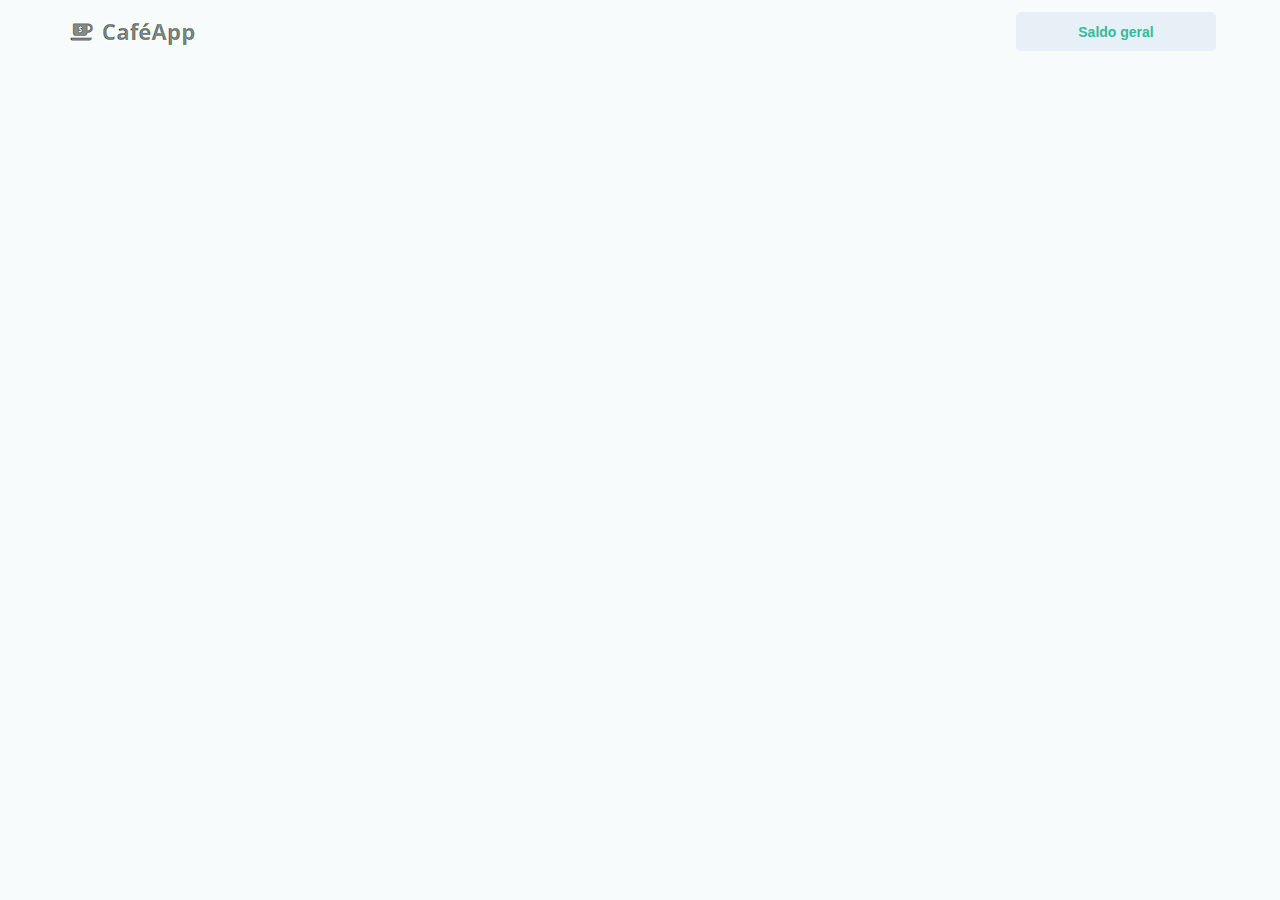
==== index.html @ 547b39d0 "first commit" ====
<!DOCTYPE html>
<html lang="en">
<head>
    <meta charset="UTF-8">
    <meta http-equiv="X-UA-Compatible" content="IE=edge">
    <meta name="viewport" content="width=device-width, initial-scale=1.0">
    <title>Document</title>
    <link rel="stylesheet" href="css/styles.css">
</head>
<body>
    <div class="app">
        <header class="app-header">
            <img src="img/icon-cafeapp.png" alt="">
            <button>Saldo geral</button>
        </header>
    </div>
</body>
</html>
---- css/styles.css ----
* {
    margin: 0;
    padding: 0;
    box-sizing: border-box;
}


body {
    font-family: 'Open Sans',sans-serif;
    background-color: #F7FBFC;
}

.app {
    width: 90%;
    max-width: 1200px;
    padding: 5% 0;
    margin: 0 auto;
    padding-top: 12px;
}

.app-header {
    display: flex;
    align-items: center;
    justify-content: space-between;
    width: 100%;
    /* margin-bottom: var(--area-box); */
}

.app-header button {
    width: 200px;
    height: 39px;
    background-color: #e8f0f7;
    font-size:  14px;
    border: none;
    color: #36ba9b;
    font-weight: bold;    
    border-radius: 5px;
}

.app-header button:hover {
    cursor: pointer;
    background: linear-gradient(to right,#42E695 0%,#3BB2B8 50%,#42E695 100%);
    color: #fff;
    background-size: 200% auto;
}
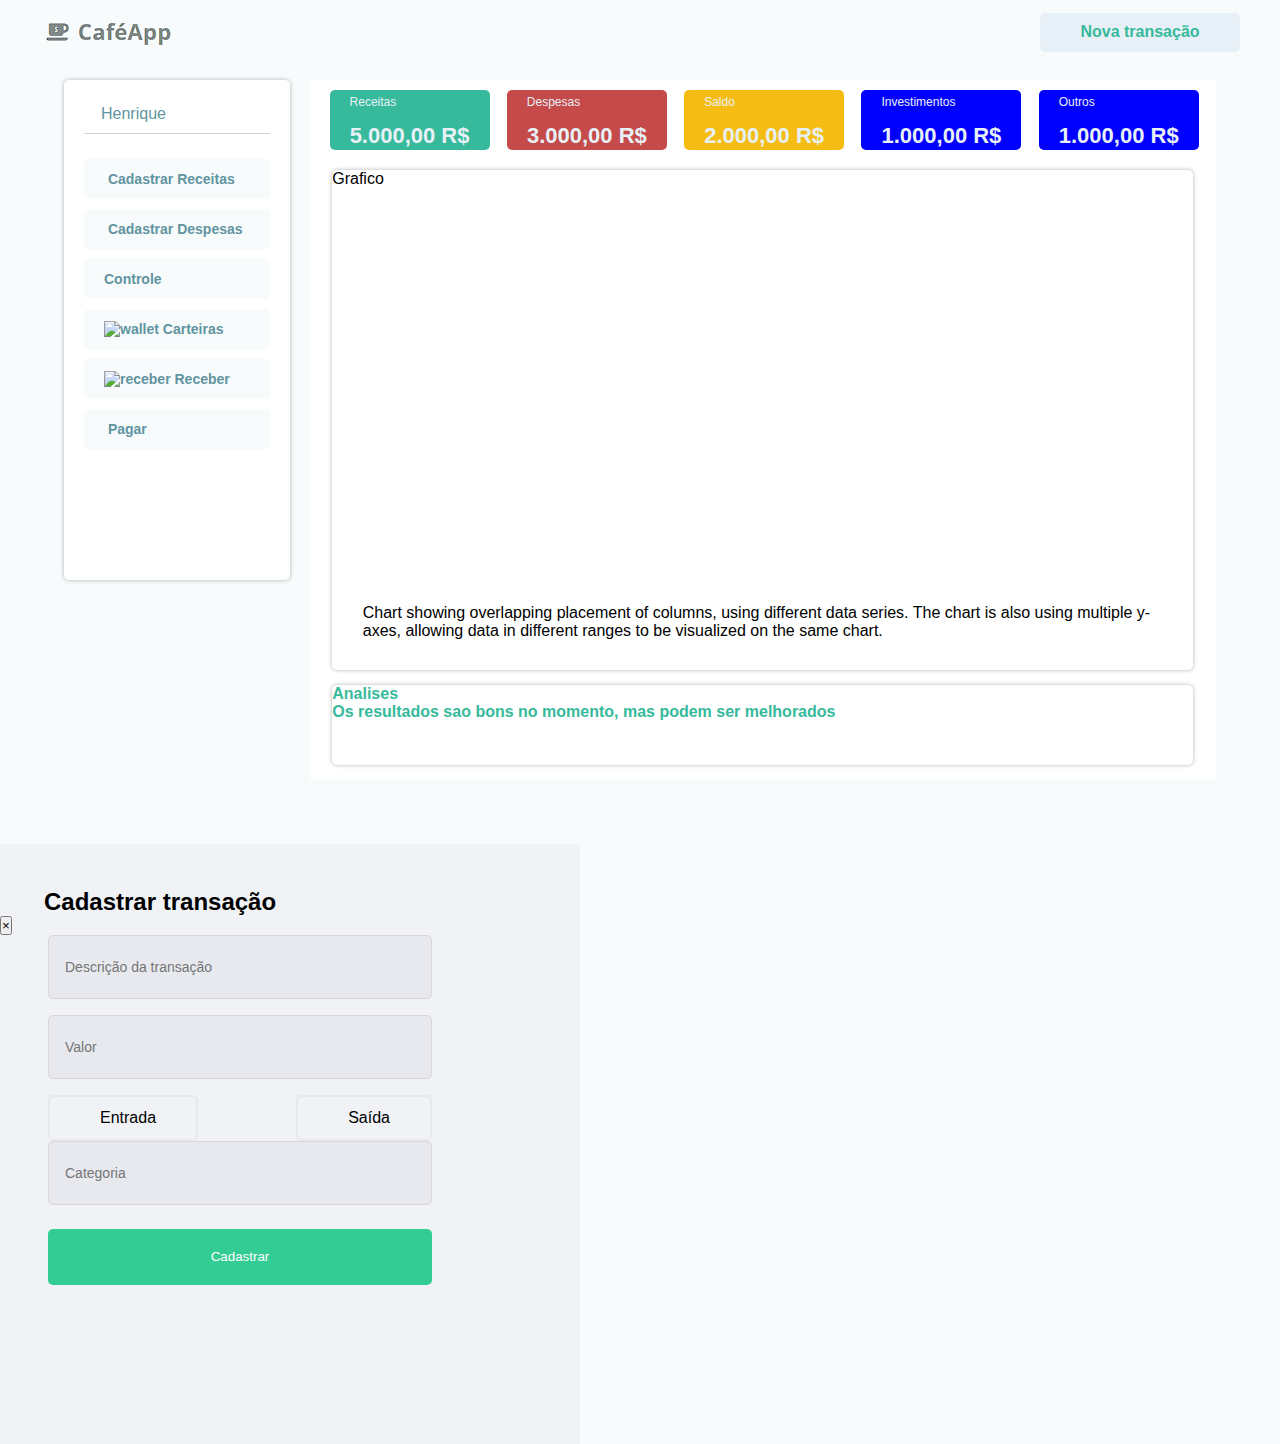
==== commit 04d7bc1e: "Implementando graficos" ====
--- a/index.html
+++ b/index.html
@@ -6,13 +6,160 @@
     <meta name="viewport" content="width=device-width, initial-scale=1.0">
     <title>Document</title>
     <link rel="stylesheet" href="css/styles.css">
+    <link rel="stylesheet" href="projeto.js">
+    <script src="https://code.highcharts.com/highcharts.js"></script>
+    <script src="https://code.highcharts.com/modules/exporting.js"></script>
+    <script src="https://code.highcharts.com/modules/export-data.js"></script>
+    <script src="https://code.highcharts.com/modules/accessibility.js"></script>  
+
 </head>
 <body>
-    <div class="app">
-        <header class="app-header">
-            <img src="img/icon-cafeapp.png" alt="">
-            <button>Saldo geral</button>
-        </header>
+    <header class="app-header">
+        <img src="img/icon-cafeapp.png" alt="">
+        <button type="button" class="btn btn-primary" data-toggle="modal" data-target="#exampleModalCenter">
+            Nova transação
+        </button>
+        <!-- <button>Saldo geral</button> -->
+    </header>
+    <div class="app">        
+        <aside class="menu-container">
+            <div class="menu-header">
+                <img src="img/user.png" alt="">
+                <p> Henrique</p>
+            </div>
+            <nav class="menu-content">
+                <button class="menu-button" type="button">
+                    <img src="img/saida.png" alt="">
+                    <span>Cadastrar Receitas</span> 
+                </button>
+                <button class="menu-button" type="button">
+                    <img src="img/saida.png" alt="">
+                    <span>Cadastrar Despesas</span> 
+                </button>
+                <button class="menu-button" type="button">
+                    <!-- <img src="img/home.png" alt="home"> -->
+                    <span>Controle</span> 
+                </button>
+                <button class="menu-button" type="button">
+                    <img src="img/wallet.png" alt="wallet">
+                    <span>Carteiras</span>                     
+                </button>
+                <button class="menu-button" type="button">
+                    <img src="img/receber.png" alt="receber">
+                    <span>Receber</span> 
+                </button>
+                <button class="menu-button" type="button">
+                    <img src="img/saida.png" alt="">
+                    <span>Pagar</span> 
+                </button>                
+            </nav>
+        </aside>
+        <main class="app-main-container">
+            <div class="app-main-header">
+                <div class="app-item-card-receita">
+                    <div class="item-card-content">
+                        <p>Receitas</p>
+                        <img src="" alt="">
+                    </div>                    
+                    <p class="valor">5.000,00 R$</p>                    
+                </div>
+                <div class="app-item-card-despesa">
+                    <div class="item-card-content">
+                        <p>Despesas</p>
+                        <img src="" alt="">
+                    </div>                    
+                    <p class="valor">3.000,00 R$</p>                    
+                </div>
+                <div class="app-item-card-saldo">
+                    <div class="item-card-content">
+                        <p>Saldo</p>
+                        <img src="" alt="">
+                    </div>                    
+                    <p class="valor">2.000,00 R$</p>                    
+                </div>
+                <div class="app-item-card">
+                    <div class="item-card-content">
+                        <p>Investimentos</p>
+                        <img src="" alt="">
+                    </div>                    
+                    <p class="valor">1.000,00 R$</p>                    
+                </div>  
+                <div class="app-item-card">
+                    <div class="item-card-content">
+                        <p>Outros</p>
+                        <img src="" alt="">
+                    </div>                    
+                    <p class="valor">1.000,00 R$</p>                    
+                </div>               
+            </div>
+            <div class="app-main">
+                <div class="app-grafico">
+                    <p>Grafico</p>
+                    <figure class="highcharts-figure">
+                        <div id="container"></div>
+                        <p class="highcharts-description">
+                            Chart showing overlapping placement of columns, using different data
+                            series. The chart is also using multiple y-axes, allowing data in
+                            different ranges to be visualized on the same chart.
+                        </p>
+                    </figure>
+                </div>                   
+            </div>   
+            <div class="app-analise">
+                <p>Analises</p>
+                <span> Os resultados sao bons no momento, mas podem ser melhorados</span>
+            </div>           
+        </main>        
+    </div>
+    <div class="modal fade" id="exampleModalCenter" tabindex="-1" role="dialog" aria-labelledby="exampleModalCenterTitle" aria-hidden="true">
+        <div class="modal-dialog modal-dialog-centered" role="document">
+            <div class="modal-content">
+                <div class="modal-header">
+                    <h5 class="modal-title" id="exampleModalLongTitle">Cadastrar transação</h5>
+                    <button type="button" class="close" data-dismiss="modal" aria-label="Close">
+                        <span aria-hidden="true">&times;</span>
+                    </button>
+                </div>
+                <div class="modal-body">
+                    <div class="form-body-input">
+                        <div class="input">
+                            <input type="text" placeholder="Descrição da transação">
+                        </div>
+                        <div class="input">
+                            <input type="number" placeholder="Valor">
+                        </div>
+
+                        <div class="radio">
+                                <input type="radio" id="entrada" name="tipo_movimentacao" value="entrada">                                
+                                <label for="entrada">
+                                    <img src="./assets/income.svg" alt="">
+                                    <span>Entrada</span>                                
+                                </label>                        
+                        
+
+                                <input type="radio" id="saida" name="tipo_movimentacao" value="saida"> 
+                                <label for="saida">                                
+                                    <img src="./assets/outcome.svg" alt="">
+                                    <span>Saída</span>
+                                </label>         
+                        
+                            
+                        </div>
+                        
+                        <div class="input">
+                            <input type="text" placeholder="Categoria">
+                        </div>
+                        <div >
+                            <button class="btn-cadastrar">Cadastrar</button>
+                        </div>
+                    </div>
+                </div>
+                <!-- <div class="modal-footer">
+                    <button type="button" class="btn btn-secondary" data-dismiss="modal">Close</button>
+                    <button type="button" class="btn btn-primary">Save changes</button>
+                </div> -->
+            </div>
+        </div>
     </div>
 </body>
 </html>--- a/css/styles.css
+++ b/css/styles.css
@@ -4,42 +4,336 @@
     box-sizing: border-box;
 }
 
-
 body {
     font-family: 'Open Sans',sans-serif;
     background-color: #F7FBFC;
 }
 
+/* CABEÇALHO */
+.app-header {
+    display: flex;
+    align-items: center;
+    justify-content: space-between;
+    max-width: 1200px;
+    padding: 1% 0;
+    margin: 0 auto;
+}
+
+.app-header button {
+    width: 200px;
+    height: 39px;
+    background-color: #e8f0f7;
+    font-size:  16px;
+    border: none;
+    color: #36ba9b;
+    font-weight: bold;    
+    border-radius: 5px;
+}
+
+.app-header button:hover {
+    cursor: pointer;
+    background: linear-gradient(to right,#42E695 0%,#3BB2B8 50%,#42E695 100%);
+    color: #fff;
+    background-size: 200% auto;
+}
+
+/* CONTEUDO PRINCIPAL */
 .app {
     width: 90%;
     max-width: 1200px;
     padding: 5% 0;
     margin: 0 auto;
-    padding-top: 12px;
-}
-
-.app-header {
-    display: flex;
+    padding-top: 15px;
+    display: flex;
+    align-items: flex-start;    
+}
+
+/* MENUS */
+.menu-container{
+    background-color: white;
+    width: 20%;
+    height: 500px;
+    /* margin-top: 30px; */
+    border-radius: 5px;
+    padding: 20px 20px 0 20px; 
+    -webkit-box-shadow: 0 0 4px 0 rgb(0 0 0 / 30%)   
+}
+
+.menu-header{
+    color: #6194A0;
+    font-size: 16px;
+    font-weight: 300;
+    text-align: center;
     align-items: center;
+    justify-content: left;
+    padding: 0 0 10px 10px;
+    display: flex;
+    border-bottom: 1px solid lightgray;
+    gap: 7px;
+    margin-top: 5px;
+}
+
+.menu-content{
+    display: flex;
+    flex-direction: column;    
+    margin-top: 20px; 
+}
+
+.menu-button{
+    border-radius: 5px;
+    margin: 5px 0 5px 0;
+    border: none;
+    height: 2.5rem;
+    /* background-color: #42E695; */
+    background-color: #F7FBFC;
+    color: #6194A0;
+    font-size: 14px;
+    font-weight: 600;
+    text-align: left;
+    padding: 5px 0px 5px 20px; 
+    align-items: center;
+}
+
+.menu-button:hover{
+    background-color: #6194A0;
+    color: #F7FBFC;
+    cursor: pointer;
+    border: none;
+}
+
+/* MAIN */
+.app-main-container{
+    width: 930px;
+    height: 700px;
+    background-color: white;
+    margin-left: 20px; 
+    /* -webkit-box-shadow: 0 0 4px 0 rgb(0 0 0 / 30%); */
+}
+
+/* CABEÇALHO DO MAIN */
+.app-main-header{
+    /* border:#36ba9b solid; */    
+    background-color: white;  
+    display: grid;
+    grid-template-columns: 1fr 1fr 1fr 1fr 1fr;
+    margin: 10px 0 0 20px;   
+}
+
+.item-card-content{
+    margin: 5px 15px 0 20px; 
+    font-size: 12px; 
+}
+
+.valor{
+    font-size: 22px;
+    font-weight: bold;
+    text-align: center;
+    /* padding-bottom: 8px; */
+}
+
+.app-item-card{
+    width: 160px;
+    background-color: blue;
+    border-radius: 5px;
+    height: 60px;    
+    color: #e8f0f7; 
+}
+
+.app-item-card-receita{
+    width: 160px;
+    background-color: #36ba9b;
+    /* background: linear-gradient(to right,#42E695 0%,#3BB2B8 50%,#42E695 100%);
+    background-size: 200% auto; */
+    border-radius: 5px;
+    height: 60px;    
+    color: #e8f0f7; 
+}
+
+.app-item-card-despesa{
+    width: 160px;
+    background-color: rgb(197, 75, 75);
+    border-radius: 5px;
+    height: 60px;    
+    color: #e8f0f7; 
+}
+
+.app-item-card-saldo{
+    width: 160px;
+    background-color: rgb(245, 189, 20);
+    border-radius: 5px;
+    height: 60px;    
+    color: #e8f0f7; 
+}
+
+.app-main{
+    /* display: grid;
+    grid-template-columns: 1fr 1fr;
+    gap: 10px; */
+    margin-top: 20px;
+}
+
+.app-grafico{
+    background-color: white;
+    width: 95%;
+    height: 500px;
+    -webkit-box-shadow: 0 0 4px 0 rgb(0 0 0 / 30%);
+    margin: 0 auto; 
+    border-radius: 5px;
+}
+
+.app-analise{
+    background-color: white;
+    width: 95%;
+    height: 80px;
+    /* border: #36ba9b 1px solid; */
+    -webkit-box-shadow: 0 0 4px 0 rgb(0 0 0 / 30%);
+    /* padding: 5px auto; */
+    margin: 15px auto;
+    border-radius: 5px;
+    font-size: 16px;
+    color: #36ba9b;
+    font-weight: bold;
+}
+
+/* GRAFICOS */
+.highcharts-figure,
+.highcharts-data-table table {
+    min-width: 310px;
+    max-width: 800px;
+    margin: 1em auto;
+}
+
+#container {
+    height: 400px;
+}
+
+.highcharts-data-table table {
+    font-family: Verdana, sans-serif;
+    border-collapse: collapse;
+    border: 1px solid #ebebeb;
+    margin: 10px auto;
+    text-align: center;
+    width: 100%;
+    max-width: 500px;
+}
+
+.highcharts-data-table caption {
+    padding: 1em 0;
+    font-size: 1.2em;
+    color: #555;
+}
+
+.highcharts-data-table th {
+    font-weight: 600;
+    padding: 0.5em;
+}
+
+.highcharts-data-table td,
+.highcharts-data-table th,
+.highcharts-data-table caption {
+    padding: 0.5em;
+}
+
+.highcharts-data-table thead tr,
+.highcharts-data-table tr:nth-child(even) {
+    background: #f8f8f8;
+}
+
+.highcharts-data-table tr:hover {
+    background: #f1f7ff;
+}
+
+/* MODAL */
+
+.modal-content {
+    width: 580px; 
+    height: 600px;
+    background-color: #f0f2f5;
+}
+
+.modal-content .modal-header {
+    border:0;
+}
+
+.modal-content .modal-title {
+    font-size: 24px;
+    padding: 44px 0px 0px 44px;
+    font-weight: 600;
+}
+
+.form-body-input {
+    padding-left: 48px;
+    padding-right: 48px;
+    width: 480px;
+    height: 304px;
+}
+
+.form-body-input .input input {
+    width: 100%;
+    height: 64px;
+    background-color: #e7e9ee;
+    border: 1px solid #d7d7d7;
+    box-sizing: border-box;
+    border-radius: 5px;
+    margin-bottom: 16px;
+    padding: 16px 0px 16px 16px;
+    font-weight: 400;
+    font-size: 14px;
+}
+
+.form-body-input .radio {
+    display: flex;
     justify-content: space-between;
-    width: 100%;
-    /* margin-bottom: var(--area-box); */
-}
-
-.app-header button {
-    width: 200px;
-    height: 39px;
-    background-color: #e8f0f7;
-    font-size:  14px;
-    border: none;
-    color: #36ba9b;
-    font-weight: bold;    
-    border-radius: 5px;
-}
-
-.app-header button:hover {
+}
+
+.form-body-input .radio label {
+    padding: 12px 40px 12px 40px;
+    background-color: #f0f2f5;
+    border: 2px solid #e7e9ee;
+    border-radius: 5px;
+    font-size: 16px;
+    display: flex;
+    justify-content: space-between;
+    align-items: center;
     cursor: pointer;
-    background: linear-gradient(to right,#42E695 0%,#3BB2B8 50%,#42E695 100%);
+}
+
+.form-body-input .radio input {
+    display: none;
+}
+
+.form-body-input .radio img {
+    margin-right: 10px;
+}
+
+.form-body-input .radio input[type="radio"]:checked + label[for="entrada"] {
+    border: 2px solid #33cc95 !important;
+}
+
+.form-body-input .radio input[type="radio"]:checked + label[for="saida"] {
+    border: 2px solid red !important;
+}
+
+.form-body-input input:focus{
+    outline:0;
+    border-color: #6933ff;
+}
+
+.btn-cadastrar {
+    width: 100% ;
+    height: 56px;
+    background-color: #33cc95;
+    margin-top: 8px;
+    border-radius: 5px;
     color: #fff;
-    background-size: 200% auto;
-}+    border:0;
+    cursor: pointer;
+    transition: 0.2s filter;
+}
+
+.btn-cadastrar:hover {
+    filter: brightness(0.9);
+}
+
+
+
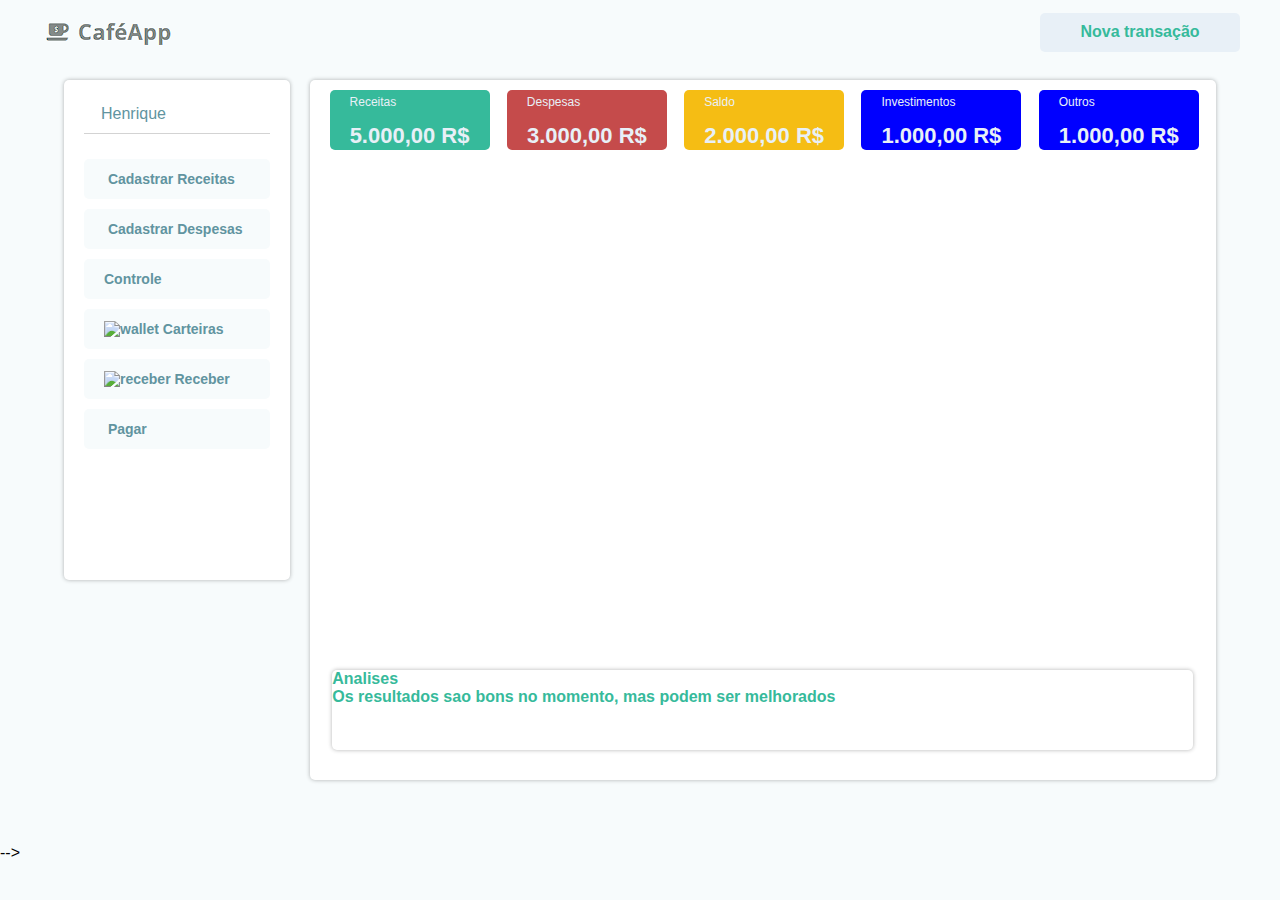
==== commit 96533794: "Criando novos relatorios" ====
--- a/index.html
+++ b/index.html
@@ -5,8 +5,7 @@
     <meta http-equiv="X-UA-Compatible" content="IE=edge">
     <meta name="viewport" content="width=device-width, initial-scale=1.0">
     <title>Document</title>
-    <link rel="stylesheet" href="css/styles.css">
-    <link rel="stylesheet" href="projeto.js">
+    <link rel="stylesheet" href="css/styles.css">    
     <script src="https://code.highcharts.com/highcharts.js"></script>
     <script src="https://code.highcharts.com/modules/exporting.js"></script>
     <script src="https://code.highcharts.com/modules/export-data.js"></script>
@@ -42,6 +41,7 @@
                 </button>
                 <button class="menu-button" type="button">
                     <img src="img/wallet.png" alt="wallet">
+                    <a href="gastosmensais.html"></a>
                     <span>Carteiras</span>                     
                 </button>
                 <button class="menu-button" type="button">
@@ -93,15 +93,14 @@
                 </div>               
             </div>
             <div class="app-main">
-                <div class="app-grafico">
-                    <p>Grafico</p>
+                <div class="app-grafico">                    
                     <figure class="highcharts-figure">
                         <div id="container"></div>
-                        <p class="highcharts-description">
+                        <!-- <p class="highcharts-description">
                             Chart showing overlapping placement of columns, using different data
                             series. The chart is also using multiple y-axes, allowing data in
                             different ranges to be visualized on the same chart.
-                        </p>
+                        </p> -->
                     </figure>
                 </div>                   
             </div>   
@@ -111,6 +110,7 @@
             </div>           
         </main>        
     </div>
+<!-- 
     <div class="modal fade" id="exampleModalCenter" tabindex="-1" role="dialog" aria-labelledby="exampleModalCenterTitle" aria-hidden="true">
         <div class="modal-dialog modal-dialog-centered" role="document">
             <div class="modal-content">
@@ -160,6 +160,7 @@
                 </div> -->
             </div>
         </div>
-    </div>
+    </div> -->
+    <script src="projeto.js"></script>
 </body>
 </html>--- a/css/styles.css
+++ b/css/styles.css
@@ -107,7 +107,8 @@
     height: 700px;
     background-color: white;
     margin-left: 20px; 
-    /* -webkit-box-shadow: 0 0 4px 0 rgb(0 0 0 / 30%); */
+    -webkit-box-shadow: 0 0 4px 0 rgb(0 0 0 / 30%);
+    border-radius: 5px;
 }
 
 /* CABEÇALHO DO MAIN */
@@ -169,16 +170,18 @@
     /* display: grid;
     grid-template-columns: 1fr 1fr;
     gap: 10px; */
-    margin-top: 20px;
+    margin-top: 5px;
 }
 
 .app-grafico{
     background-color: white;
     width: 95%;
     height: 500px;
-    -webkit-box-shadow: 0 0 4px 0 rgb(0 0 0 / 30%);
-    margin: 0 auto; 
-    border-radius: 5px;
+    /* -webkit-box-shadow: 0 0 4px 0 rgb(0 0 0 / 30%); */
+    margin: 0 10px; 
+    border-radius: 5px;
+    display: grid;
+    grid-template-columns: 1fr 1fr;
 }
 
 .app-analise{
@@ -196,15 +199,17 @@
 }
 
 /* GRAFICOS */
+
+/* GRAFICO DE BARRAS */
 .highcharts-figure,
 .highcharts-data-table table {
-    min-width: 310px;
-    max-width: 800px;
-    margin: 1em auto;
+    min-width: 150px;
+    max-width: 400px;
+    margin: 1em 1em 1em;
 }
 
 #container {
-    height: 400px;
+    height: 300px;
 }
 
 .highcharts-data-table table {
